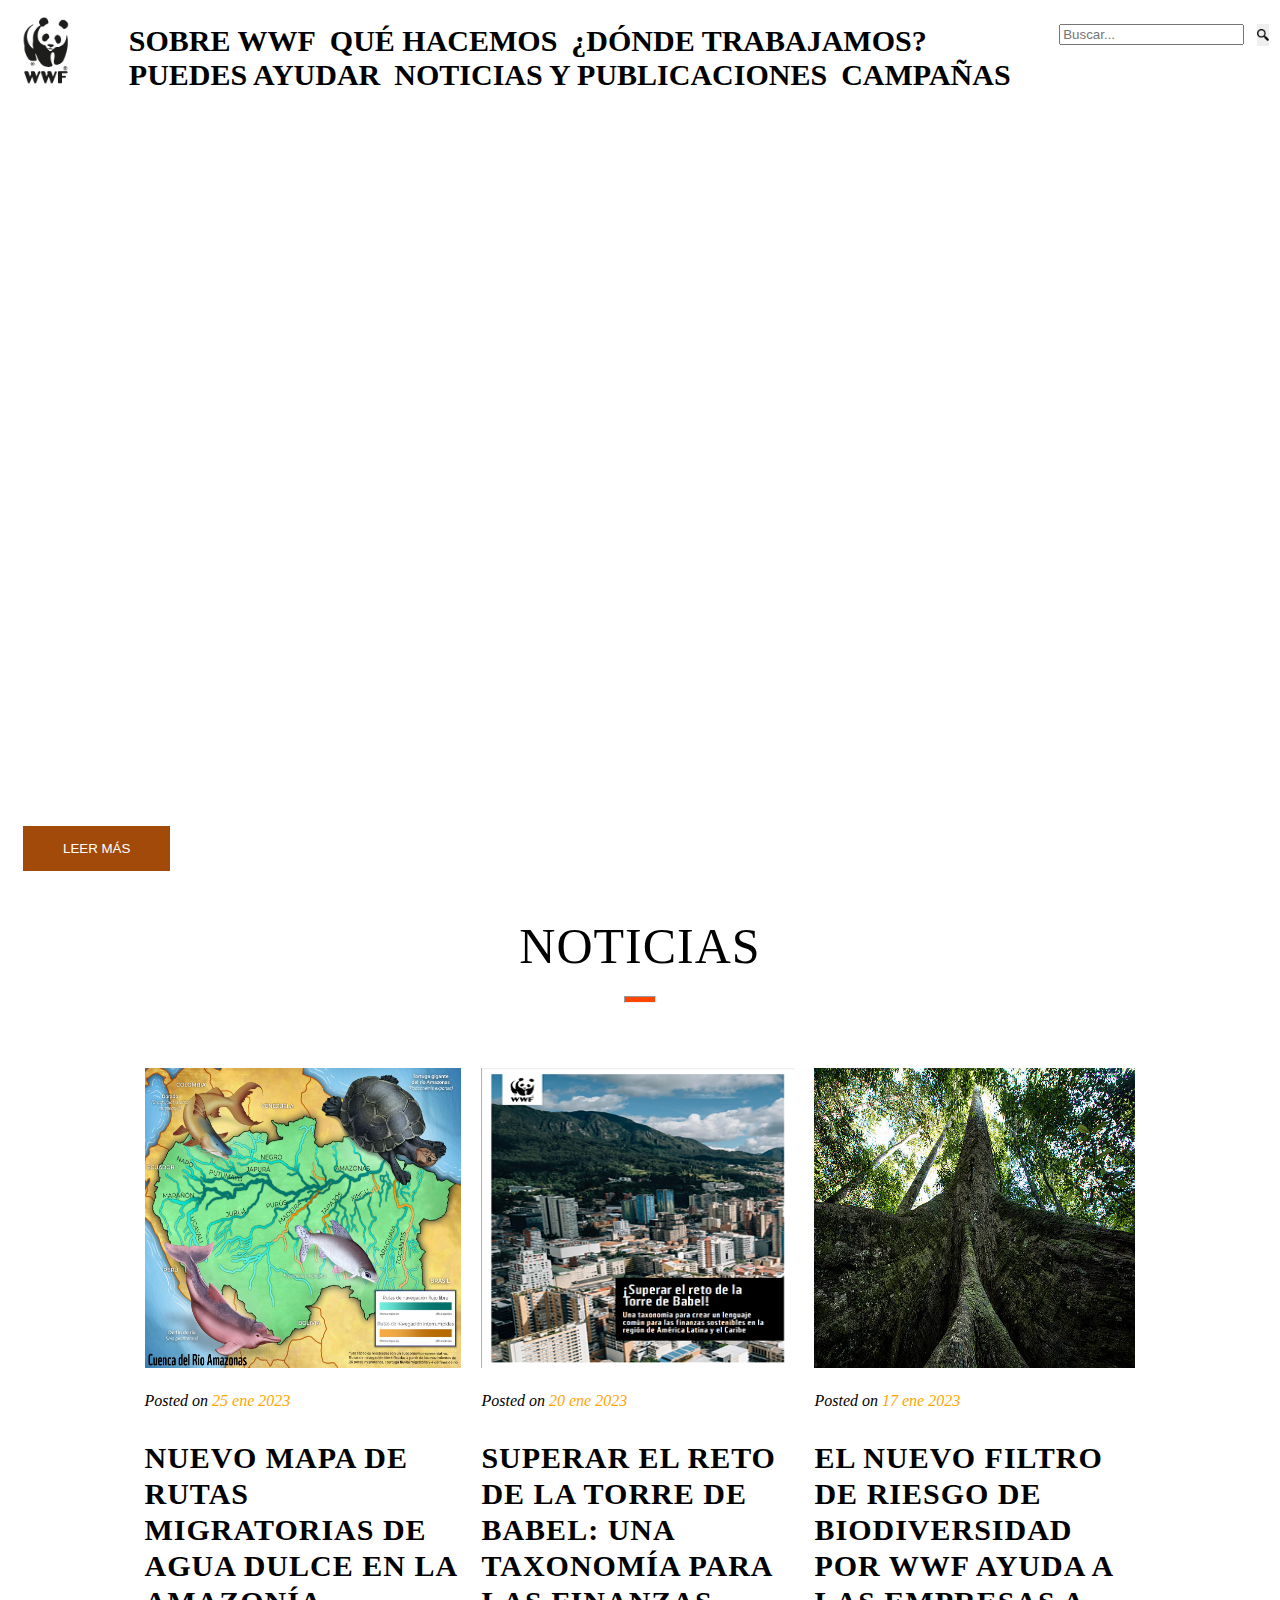
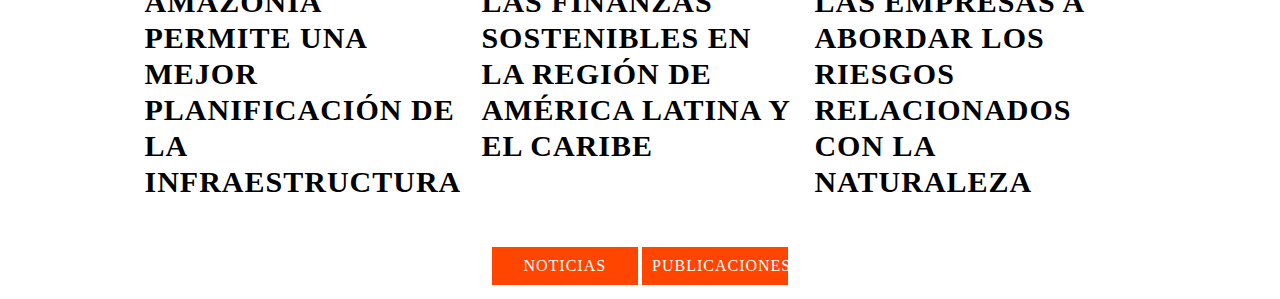
==== index.html @ 602a3ee9 "Update index.html" ====
<!DOCTYPE html>
<html lang="en">

<head>
    <meta charset="UTF-8">
    <meta http-equiv="X-UA-Compatible" content="IE=edge">
    <meta name="viewport" content="width=device-width, initial-scale=1.0">
    <link rel="stylesheet" href="./css/format.css">
    <meta name="author" content="Andres Catalina, Andres Montes, Sergio Pinilla, Pablo García-Bermejo, Jorge Aguado, Cain Rodriguez">
    <link href="//db.onlinewebfonts.com/c/596b9b0742c4fb004a2adcaf9861a128?family=WWF" rel="stylesheet"
        type="text/css" />
    <!--ABRIR CON LIVE SERVER no PARA PODER VER EL TIPO DE LETRA CORRECTA-->
    <title>WWF</title>
</head>

<body>
    <header>
        <nav>
            <ul class="ul_logo">
                <img src="./img/logo.png" alt="Logo" class="logo_header">
            </ul>
            <ul class="ul_nav">
                <li class="li_nav">
                    <p class="p_nav">Sobre WWF</p>
                </li>
                <li class="li_nav">
                    <p class="p_nav">Qué hacemos</p>
                </li>
                <li class="li_nav">
                    <p class="p_nav">¿Dónde Trabajamos?</p>
                </li>
                <li class="li_nav">
                    <p class="p_nav">Puedes Ayudar</p>
                </li>
                <li class="li_nav">
                    <p class="p_nav">Noticias y Publicaciones</p>
                </li>
                <li class="li_nav">
                    <p class="p_nav">Campañas</p>
                </li>
            </ul>
            <ul>
                <div>
                    <form>
                        <input type="text" placeholder="Buscar..." name="search">
                        <button type="submit" class="busqueda"><i class="fa fa-search"></i></button>
                    </form>
                </div>
            </ul>
        </nav>
    </header>
        <div class="myDiv">
            <div class="myDiv2">
                <h1 class="titulo2">WWF CELEBRA ACUERDO MUNDIAL POR LA BIOSIVERSIDAD</h1>
                <button class="boton" type="button" onclick="Próximamente">LEER MÁS</button>
            </div>
        </div>
    <div class="titulo">
        <br>Noticias
        <hr>
    </div>
    <div class="flex1 , div_imagenes">
        <div class="div_img1"> <img src="./img/primeraimagen.jpg" alt="" class="primeraimagen">
            <span class="cursiva , formato_texto">Posted on</span>
            <span class="cursiva , color_naranja , formato_texto">25 ene 2023</span>
            <p class="font30">Nuevo mapa de rutas migratorias de agua dulce en la Amazonía permite una mejor
                planificación de la infraestructura</p>
        </div>
        <div class="div_img2"> <img src="./img/segundaimagen.png" alt="" class="segundaimagen">
            <span class="cursiva , formato_texto">Posted on</span>
            <span class="cursiva , color_naranja , formato_texto">20 ene 2023</span>
            <p class="font30">Superar el reto de la Torre de Babel: una taxonomía para las finanzas sostenibles en
                la
                región de América Latina y el Caribe</p>
        </div>
        <div class="div_img3"> <img src="./img/terceraimagen.jpg" alt="" class="terceraimagen">
            <span class="cursiva , formato_texto">Posted on</span>
            <span class="cursiva , color_naranja , formato_texto">17 ene 2023</span>
            <p class="font30">El nuevo Filtro de Riesgo de Biodiversidad por WWF ayuda a las empresas a abordar los
                riesgos relacionados con la naturaleza</p>
        </div>
    </div>
    <div class="flex_noticiaspublicaciones">
        <p>NOTICIAS</p>
        <p>PUBLICACIONES</p>
    </div>
</body>

</html>
---- css/format.css ----
nav {
    /*NAV*/
    display: grid;
    grid-template-columns: 6% 74% 20%;
    /*Ajusta las columnas del grid*/

}

.ul_logo {
    /*NAV*/
    display: contents;
}

.li_nav {
    /*NAV*/
    display: inline;
    /*Hace que se vea en linea la lista*/
}


.p_nav {
    /*NAV*/
    display: inline;
    /*Hace que se vea en linea la lista*/
    text-transform: uppercase;
    font-size: 30px;
    padding: 5px;
    font-weight: bold;
    font-family: wwf;
}

.logo_header {
    /*NAV*/
    width: 100%;

}

.busqueda {
    /*NAV*/
    background-image: url(./../img/busqueda-de-lupa.png);
    background-repeat: no-repeat;
    background-position: left;
    background-size: 100%;
    height: 22px;
    border: none;
    position: absolute;
    margin-left: 1%;
}

.flex1 {
    /*NOTICIAS*/
    display: flex;
}

.titulo {
    /*NOTICIAS*/
    text-transform: uppercase;
    color: black;
    letter-spacing: 1px;
    font-size: 50px;
    margin-bottom: 55px;
    line-height: 1;
    text-align: center;
    font-family: wwf;
}

hr {
    /*NOTICIAS*/
    display: block;
    width: 30px;
    height: 5px;
    margin: 25px auto;
    background: orangered;
}

.primeraimagen,
.segundaimagen,
.terceraimagen {
    /*NOTICIAS*/
    height: 300px;
    width: 100%;
}

.cursiva {
    /*NOTICIAS*/
    font-style: italic;
}

.color_naranja {
    /*NOTICIAS*/
    color: orange;
}

.formato_texto {
    /*NOTICIAS*/
    display: inline-flex;
    padding-top: 20px;
}

.font30 {
    /*NOTICIAS*/
    text-transform: uppercase;
    font-size: 30px;
    line-height: 1.2;
    font-weight: 700;
    box-sizing: border-box;
    color: black;
    letter-spacing: 1px;
    font-family: wwf;
}

.div_imagenes {
    /*NOTICIAS*/
    width: 80%;
    margin: auto;
}

.div_img1 {
    /*NOTICIAS*/
    padding: 1%;
}

.div_img2 {
    /*NOTICIAS*/
    padding: 1%;
}

.div_img3 {
    /*NOTICIAS*/
    padding: 1%;
}

.flex_noticiaspublicaciones {
    /*NOTICIAS*/
    width: 100%;
    height: 50px;
    display: flex;
    justify-content: center;
    align-items: center;
}

.flex_noticiaspublicaciones>p {
    /*NOTICIAS*/
    background-color: orangered;
    margin: 2px;
    padding: 10px;
    width: 10%;
    color: white;
    text-align: center;
    letter-spacing: 1px;
    font-family: wwf;
}

.myDiv {
    background-image: url(https://wwfint.awsassets.panda.org/img/medium_ww1253752_768857.jpg);
    background-repeat: no-repeat;
    background-size:cover; 
    width: 100%;
    height: 200%;
    margin: auto;
    margin-top: -12em;
}

.myDiv2 {
    margin-top: 180px;
    margin-left: 15px;
    width: 500px;
}

.boton {
    color: white;
    background-color: #a14a0a;
    padding-top: 15px;
    padding-bottom: 15px;
    padding-left: 40px;
    padding-right: 40px;
    border: none;
}

.titulo2 {
    color: white;
    font-family: wwf;
    margin-top: 2%;
    font-size: 6em;
}
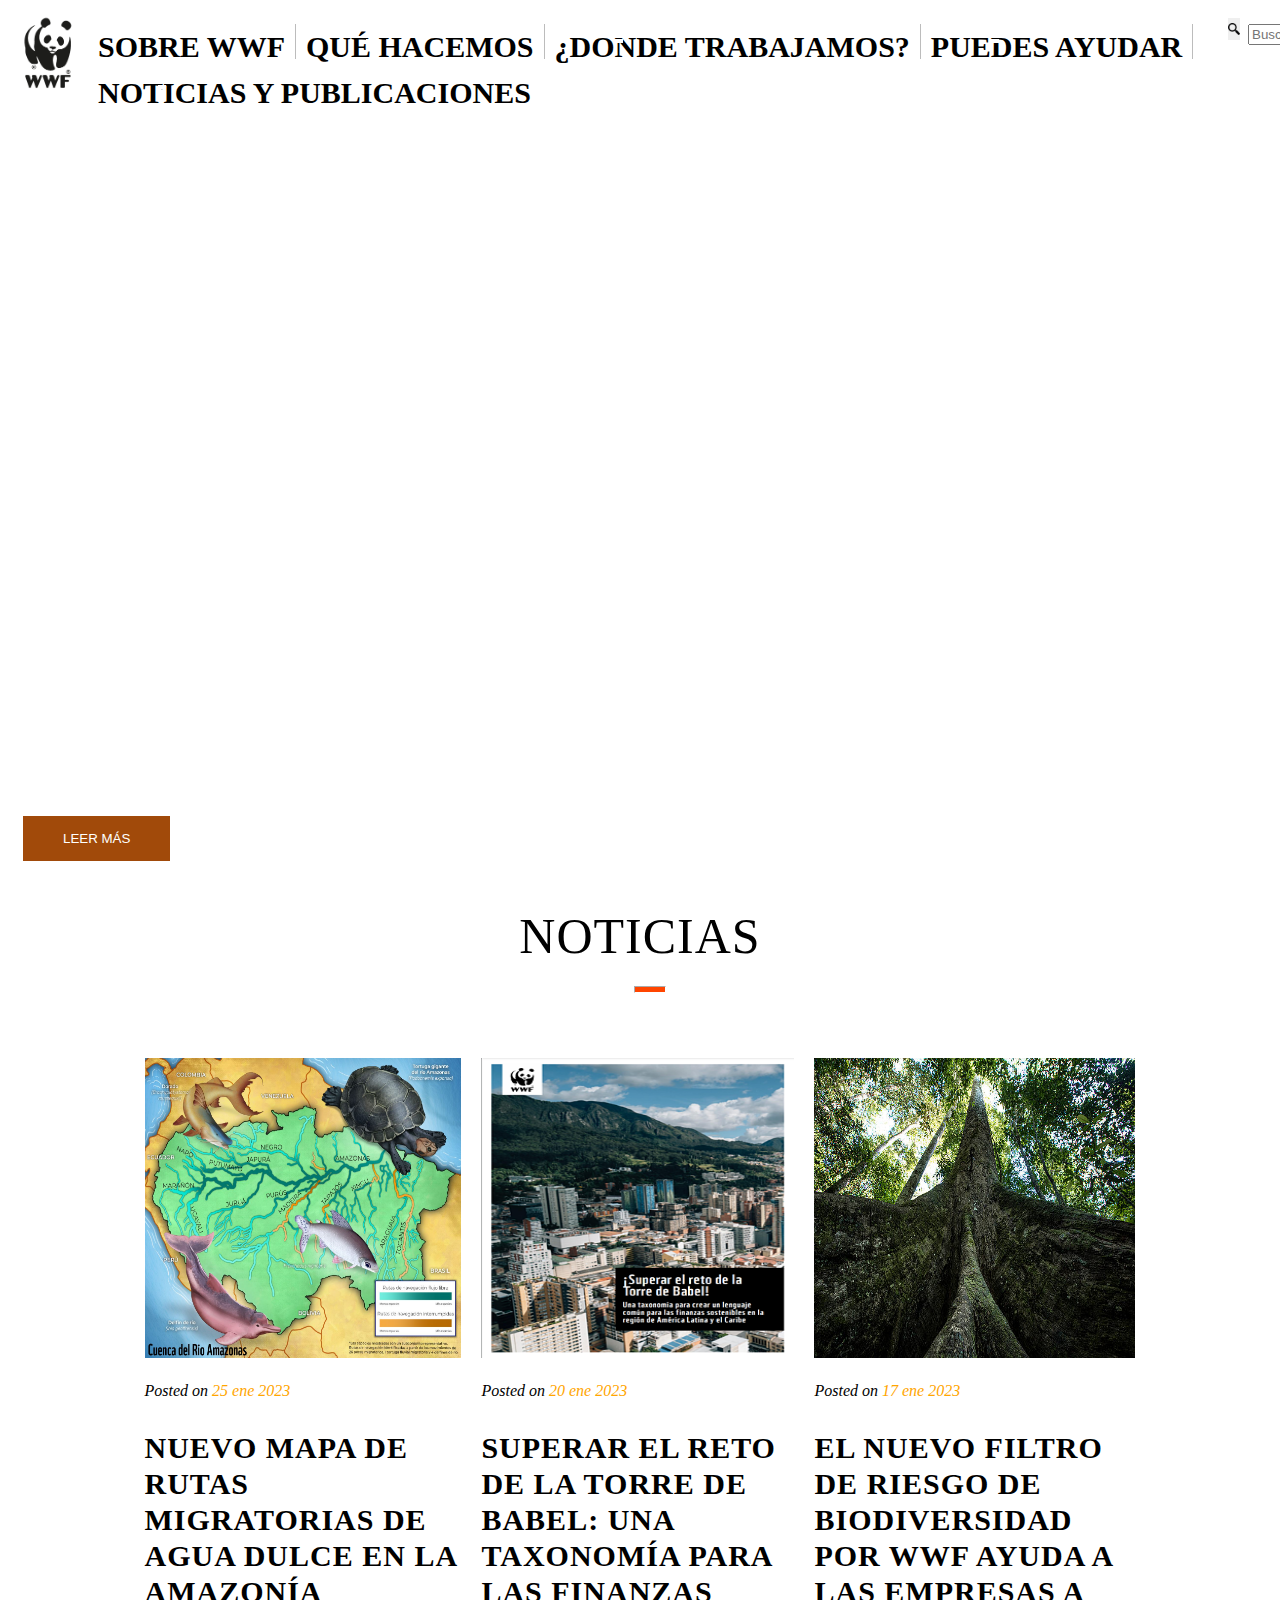
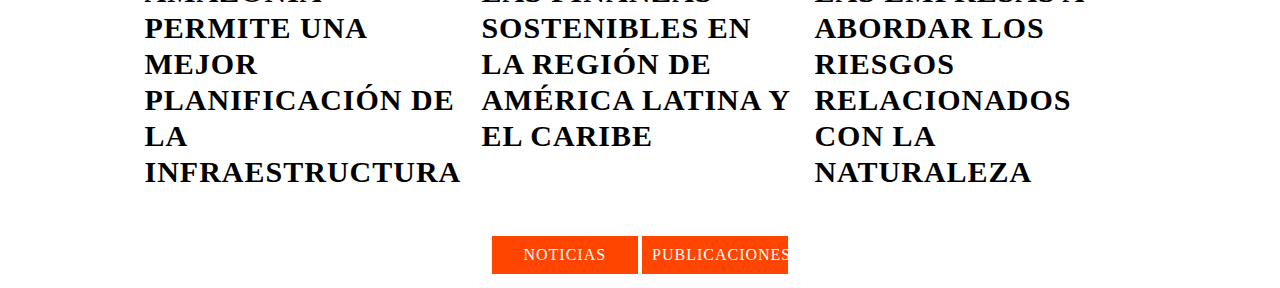
==== commit da5ca4d7: "Andres Delegado" ====
--- a/index.html
+++ b/index.html
@@ -9,7 +9,7 @@
     <meta name="author" content="Andres Catalina, Andres Montes, Sergio Pinilla, Pablo García-Bermejo, Jorge Aguado, Cain Rodriguez">
     <link href="//db.onlinewebfonts.com/c/596b9b0742c4fb004a2adcaf9861a128?family=WWF" rel="stylesheet"
         type="text/css" />
-    <!--ABRIR CON LIVE SERVER no PARA PODER VER EL TIPO DE LETRA CORRECTA-->
+    <!--ABRIR CON LIVE SERVER PARA PODER VER EL TIPO DE LETRA CORRECTA-->
     <title>WWF</title>
 </head>
 
@@ -19,26 +19,75 @@
             <ul class="ul_logo">
                 <img src="./img/logo.png" alt="Logo" class="logo_header">
             </ul>
-            <ul class="ul_nav">
-                <li class="li_nav">
-                    <p class="p_nav">Sobre WWF</p>
-                </li>
-                <li class="li_nav">
-                    <p class="p_nav">Qué hacemos</p>
-                </li>
-                <li class="li_nav">
-                    <p class="p_nav">¿Dónde Trabajamos?</p>
-                </li>
-                <li class="li_nav">
-                    <p class="p_nav">Puedes Ayudar</p>
-                </li>
-                <li class="li_nav">
-                    <p class="p_nav">Noticias y Publicaciones</p>
-                </li>
-                <li class="li_nav">
-                    <p class="p_nav">Campañas</p>
-                </li>
-            </ul>
+            <div id="menu"> 
+                <ul class="menup"> 
+                    <li><a href="">SOBRE WWF</a>
+                        <ul> 
+                            <li><span></span><a href="#opcion1">Que es WWF</a></li>
+                            <hr class="h_nav"> 
+                            <li><span></span><a href="#opcion2">Nuestra Historia</a></li> 
+                            <hr class="h_nav">
+                            <li><span></span><a href="#opcion1">Mision</a></li>
+                            <hr class="h_nav"> 
+                            <li><span></span><a href="#opcion2">Objetivos globales</a></li> 
+                            <hr class="h_nav"> 
+                            <li><span></span><a href="#opcion2">Contacto y Oficinas</a></li> 
+                        </ul> 
+                    </li>
+                    <li class="divider"></li> 
+                    <li class="dropdown"><a href="">Qué Hacemos</a> 
+                        <ul> 
+                            <li><span></span><a href="#opcion1">Clima y energia</a></li>
+                            <hr class="h_nav"> 
+                            <li><span></span><a href="#opcion2">Bosques</a></li> 
+                            <hr class="h_nav"> 
+                            <li><span></span><a href="#opcion2">Alimentos</a></li> 
+                            <hr class="h_nav"> 
+                            <li><span></span><a href="#opcion2">Agua dulce</a></li> 
+                            <hr class="h_nav"> 
+                            <li><span></span><a href="#opcion2">Governanza</a></li> 
+                            <hr class="h_nav"> 
+                            <li><span></span><a href="#opcion2">Oceanos</a></li>
+                            <hr class="h_nav"> 
+                            <li><span></span><a href="#opcion2">Vida Silvestre</a></li> 
+                            <hr class="h_nav"> 
+                            <li><span></span><a href="#opcion2">finanzas</a></li> 
+                            <hr class="h_nav"> 
+                            <li><span></span><a href="#opcion2">Mercados</a></li>  
+                            <hr class="h_nav"> 
+                            <li><span></span><a href="#opcion2">Nuevo acuerdo por la naturaleza</a></li> 
+                            <hr class="h_nav"> 
+                            <li><span></span><a href="#opcion2">Especies prioritarias</a></li> 
+                        </ul> 
+                    </li>
+                    <li class="divider"></li>  
+                    <li class="dropdown"><a href="">¿Donde Trabajamos?</a>
+                        <ul>
+                            <hr class="h_nav"> 
+                            <li><span></span><a href="#opcion2">WWF en el mundo</a></li> 
+                            <hr class="h_nav"> 
+                            <li><span></span><a href="#opcion2">Amazonía</a></li> 
+                        </ul>
+                    </li>
+                    <li class="divider"></li>  
+                    <li class="dropdown"><a href="">Puedes Ayudar</a>
+                        <ul>
+                            <hr class="h_nav"> 
+                            <li><span></span><a href="#opcion2">Actúa Hoy</a></li> 
+                        </ul>
+                    </li> 
+                    <li class="divider"></li>
+                    <li class="dropdown"><a href="">Noticias y Publicaciones</a> 
+                        <ul> 
+                            <li><span></span><a href="#opcion1">Noticias</a></li>
+                            <hr class="h_nav"> 
+                            <li><span></span><a href="#opcion2">Publicaciones</a></li> 
+                            <hr class="h_nav"> 
+                            </li> 
+                        </ul> 
+                    </li>
+                </ul>
+            </div>
             <ul>
                 <div>
                     <form>
--- a/css/format.css
+++ b/css/format.css
@@ -1,39 +1,157 @@
 nav {
     /*NAV*/
-    display: grid;
-    grid-template-columns: 6% 74% 20%;
-    /*Ajusta las columnas del grid*/
-
+    display: flex;
+    flex-wrap: nowrap;
+    width: 100%;
 }
 
 .ul_logo {
     /*NAV*/
     display: contents;
 }
-
-.li_nav {
+.logo_header {
     /*NAV*/
-    display: inline;
-    /*Hace que se vea en linea la lista*/
-}
-
-
-.p_nav {
-    /*NAV*/
-    display: inline;
-    /*Hace que se vea en linea la lista*/
+    width: 5em;
+
+}
+
+/*Principio de mio*/
+#menu{
+    width: 100%;
+    height: 35px;
+    background: white;
+    float: left;
+    position: relative;
+    } 
+    
+    #menu .menup{
+        
+    width: 70em;
+    height: 35px;
+    padding: 0px;
+    
+    }
+    
+    #menu li{
+    float:left;
+    position:relative;
+    padding: 6px 0;
+    margin: 0;
+    list-style: none;
+    } 
+    
+    #menu li a{
+    color:black;
+    font-size:12px;
+    padding: 10px 10px;
+    /* text-shadow: 0px -1px 0px #000; */
+    text-decoration: none;
     text-transform: uppercase;
     font-size: 30px;
-    padding: 5px;
+    padding: 10px;
     font-weight: bold;
     font-family: wwf;
-}
-
-.logo_header {
-    /*NAV*/
-    width: 100%;
-
-}
+    } 
+    
+    /*ocultamos el dropdown*/    
+    #menu li > ul{
+    display:none;
+    position:absolute;
+    background: white;
+    padding: 0;
+    z-index: 2;
+    }
+    
+    #menu li > ul li{
+    padding:0;
+    margin:1px 0;
+    list-style: none;
+    } 
+    
+    #menu li > ul li:first-child, #menu li:hover > ul li:last-child{
+    padding:0;
+    margin:0 0;
+    }
+    
+    /*le damos el color blanco al enlance del submenu y el background negro */    
+    #menu li:hover > a{
+    color:black;
+    background-color: white;
+    width: 120px; 
+    } 
+    
+    #menu li > ul li a{
+    width: 150px;
+    margin: 0 0 0 5px;
+    display:block;
+    color: black;
+    } 
+    
+    /* Con esto mantenemos el codigo submenu activo */
+    #menu li:hover > ul{
+    display:block;
+    width: 150px;
+    top: 35px;
+     }
+    
+    #menu .divider{
+    border-right: 1px solid #BCBCBC;
+    height: 23px;
+    }
+    #menu .dropdown::after{
+    content:"";
+    position: absolute;
+    top: 15px;
+    left: 70px;
+    width:0px;
+    height:0px;
+    border-style: solid;
+    border-width: 4.3px;
+    border-bottom-width:0px;
+    border-color: white;
+    }
+    
+    #menu li:hover::after{
+    border-color: #fff transparent transparent transparent;
+    }
+    
+    hr{
+    margin: 0;
+    padding: 0;
+    width: 80%;
+    position: relative;
+    border-color: white;
+    left: 10px;
+    }
+    
+    #menu .dropdown span{
+    height: 15px;
+    width: 3px;
+    position: absolute;
+    top: 6px;
+    left: 5px;
+    }
+    .h_nav{
+        display: none !important;
+        background: #424242;
+    }
+
+
+
+
+
+
+
+/*Final*/
+
+
+
+
+
+
+
+
+
 
 .busqueda {
     /*NAV*/
@@ -43,8 +161,10 @@
     background-size: 100%;
     height: 22px;
     border: none;
-    position: absolute;
-    margin-left: 1%;
+    position: relative;
+    top: -2em;
+    left: -1.5em;
+    margin: auto;
 }
 
 .flex1 {
